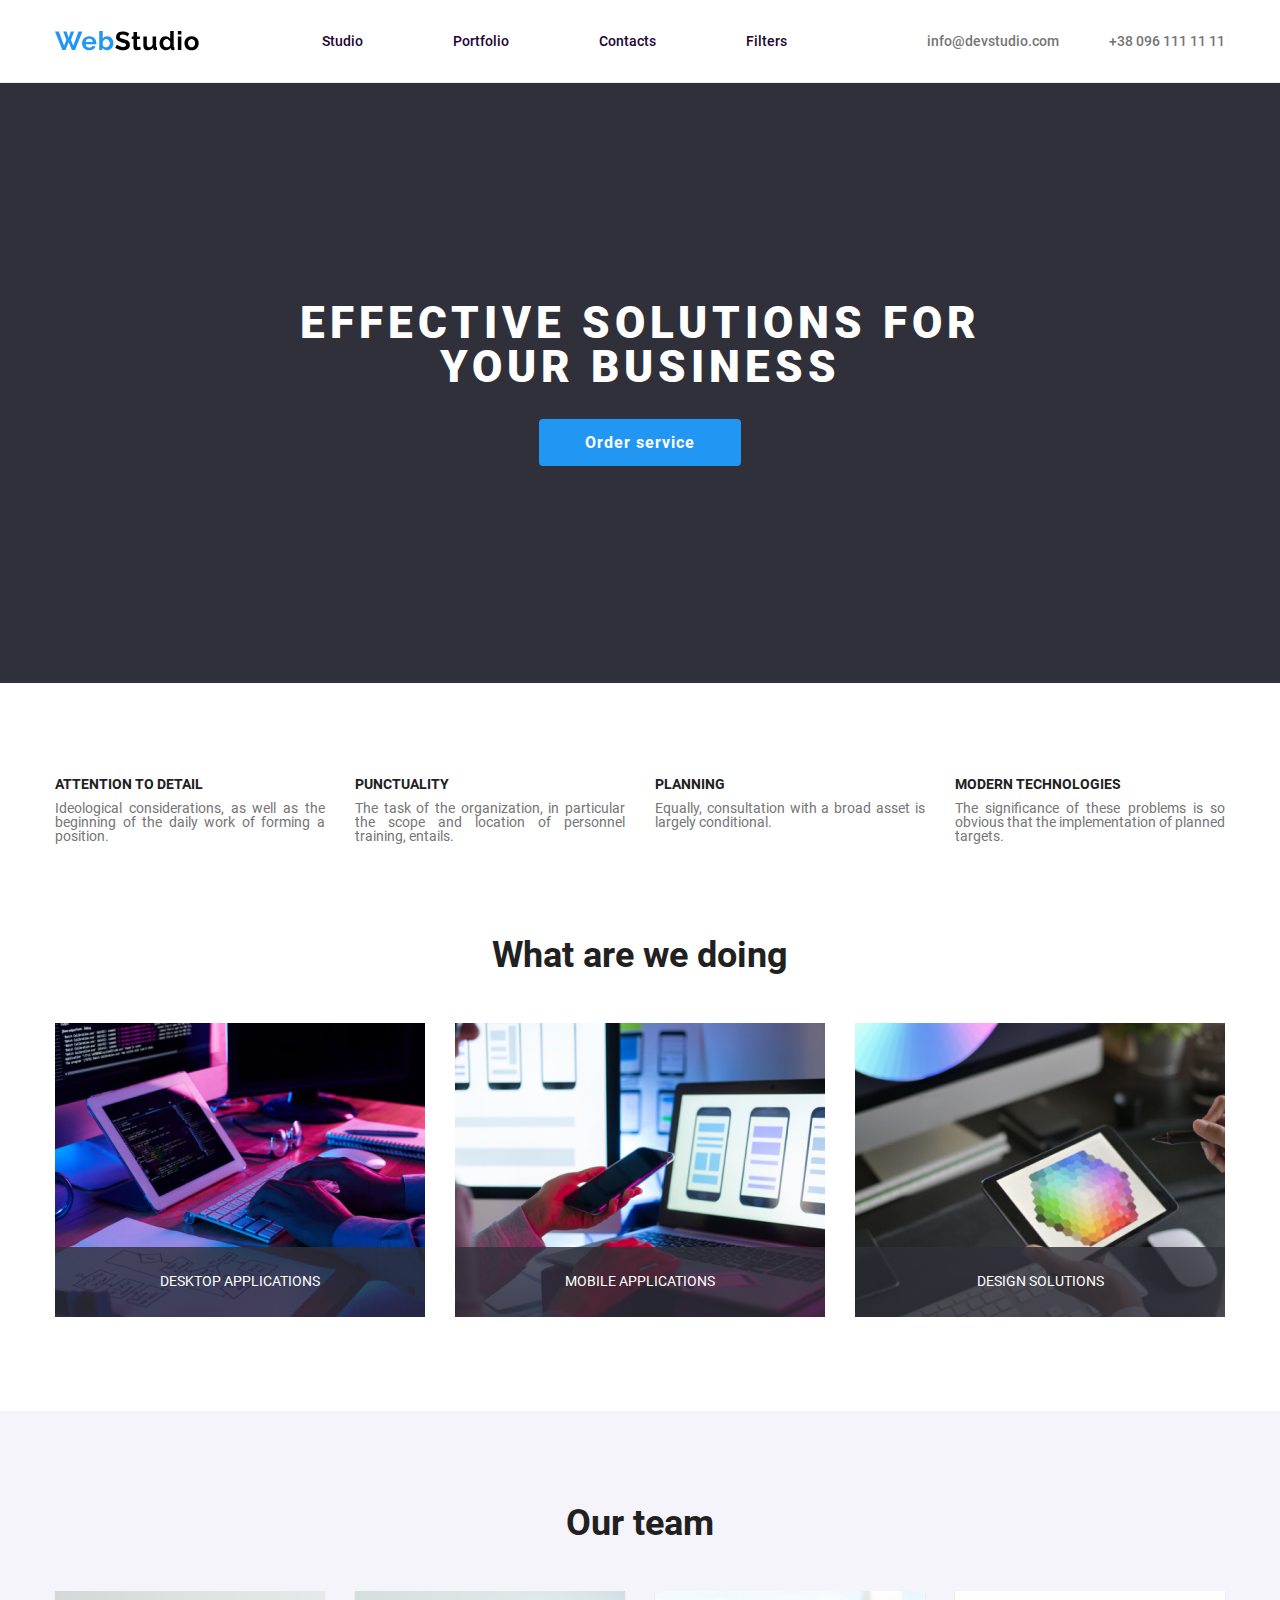
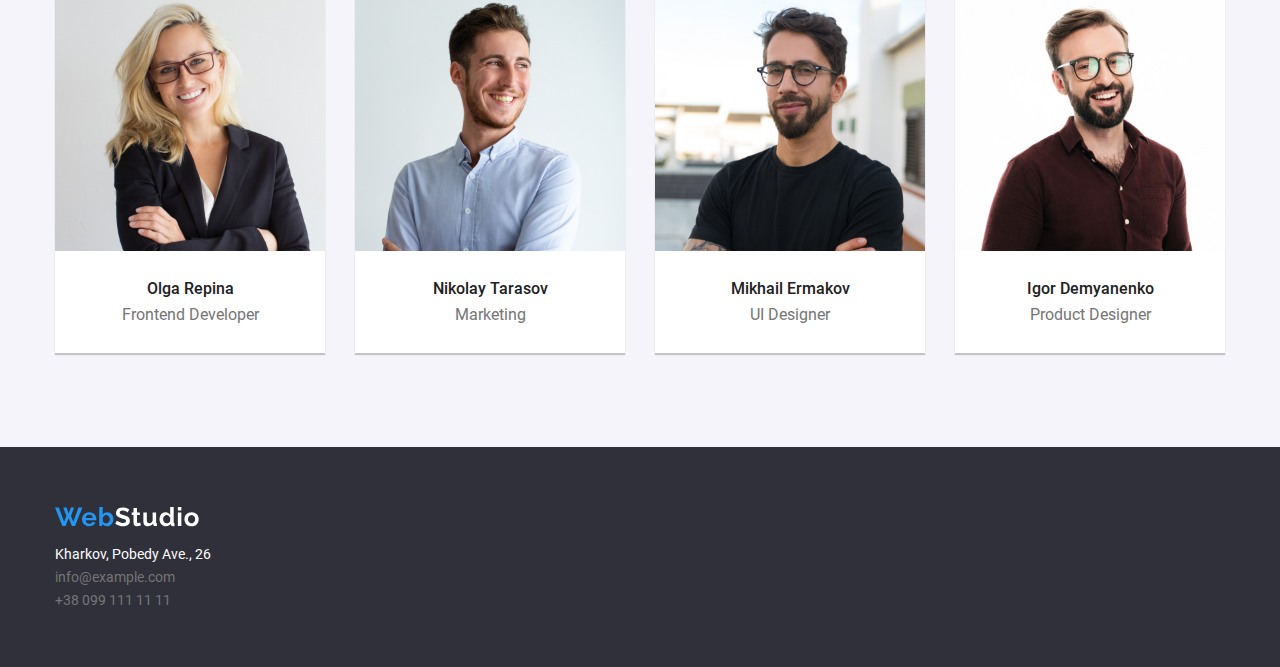
==== index.html @ e3b78a01 "add filter" ====
<!DOCTYPE html>
<html lang="en">

<head>
	<meta charset="UTF-8">
	<meta name="viewport" content="width=device-width, initial-scale=1.0">
	<link rel="stylesheet" href="css/styles.css">
	<title>Web Studio</title>
</head>

<body>
	<header class="header">
		<div class="container header-container">
			<a class="header-logo" href="#">
				<img src="img/webstudio-dark.svg" alt="webstudio" width="144" height="20">
			</a>

			<ul class="header-menu"> 
				<li> 
					<a href="index.html">Studio</a>
				</li> 
				<li> 
					<a class="active" href="portfolio.html">Portfolio</a> 
				</li> 
				<li> 
					<a href="#">Contacts</a> 
				</li> 
				<li > 
					<a href="#">Filters</a>
					<ul class="header_first_list"> 
						<li><a href="#">Web sites</a></li> 
						<li><a href="#">Design</a></li> 
						<li><a href="#">Applications</a></li> 
						<li><a href="#">Marketing</a></li>
						<li class="more">
							<a href="#">More</a>
							<ul class="header_second_list">
							   <li><a href="#">All</a></li>
							</ul>
						 </li>
					</ul>
				</li>
			</ul> 

			<ul class="header-menu-right">
				<li class="header-menu-right-item">
					<a href="mailto:info@devstudio.com">info@devstudio.com</a>
				</li>
				<li class="header-menu-right-item">
					<a href="tel:+380961111111">+38 096 111 11 11</a>
				</li>
			</ul>
		</div>
	</header>
	<main>
		<section class="hero">
			<div class="container">
				<h1 class="hero-title">Effective solutions for your business</h1>
				<a class="hero-butoon" href="#">Order service</a>
			</div>
		</section>
		<section class="about">
			<div class="container">
				<div class="about-cards">
					<div class="about-card">
						<h3 class="about-title">Attention to detail</h3>
						<p class="about-desc">Ideological considerations, as well as the beginning of the daily work of forming a position.</p>
					</div>
					<div class="about-card">
						<h3 class="about-title">Punctuality</h3>
						<p class="about-desc">The task of the organization, in particular the scope and location of personnel training, entails.</p>
					</div>
					<div class="about-card">
						<h3 class="about-title">Planning</h3>
						<p class="about-desc">Equally, consultation with a broad asset is largely conditional.</p>
					</div>
					<div class="about-card">
						<h3 class="about-title">Modern technologies</h3>
						<p class="about-desc">The significance of these problems is so obvious that the implementation of planned targets.</p>
					</div>
				</div>
			</div>
		</section>

		<section class="do">
			<div class="container">
				<h2 class="do-title">What are we doing</h2>
				<div class="do-cards">
					<div class="do-card">
						<img src="img/do-1.jpg" alt="image" width="370" height="294">
						<h3 class="do-card-tiitle">Desktop applications</h3>
					</div>
					<div class="do-card">
						<img src="img/do-2.jpg" alt="image" width="370" height="294">
						<h3 class="do-card-tiitle">Mobile applications</h3>
					</div>
					<div class="do-card">
						<img src="img/do-3.jpg" alt="image" width="370" height="294">
						<h3 class="do-card-tiitle">Design solutions</h3>
					</div>
				</div>
			</div>
		</section>
		<section class="team">
			<div class="container">
				<h2 class="team-title">Our team</h2>
				<div class="team-cards">
					<div class="card">
						<img src="img/team-1.jpg" alt="Olga Repina" width="270" height="260">
						<h3 class="team-card-title">Olga Repina</h3>
						<p class="team-decs">Frontend Developer</p>
					</div>
					<div class="card">
						<img src="img/team-2.jpg" alt="Nikolay Tarasov" width="270" height="260">
						<h3 class="team-card-title">Nikolay Tarasov</h3>
						<p class="team-decs">Marketing</p>
					</div>
					<div class="card">
						<img src="img/team-3.jpg" alt="Mikhail Ermakov" width="270" height="260">
						<h3 class="team-card-title">Mikhail Ermakov</h3>
						<p class="team-decs">UI Designer</p>
					</div>
					<div class="card">
						<img src="img/team-4.jpg" alt="Olga Repina" width="270" height="260">
						<h3 class="team-card-title">Igor Demyanenko</h3>
						<p class="team-decs">Product Designer</p>
					</div>
				</div>
			</div>
		</section>
	</main>
	<footer class="footer" id="footer">
		<div class="container">
			<a class="footer-logo" href="#">
				<img src="img/webstudio-white.svg" alt="webstudio" width="144" height="20">
			</a>
			<nav class="footer-menu">
				<p class="footer-menu-desc">Kharkov, Pobedy Ave., 26</p>
				<a class="footer-menu-item" href="mailto:info@example.com">info@example.com</a>
				<a class="footer-menu-item" href="tel:+380991111111">+38 099 111 11 11</a>
			</nav>
		</div>
	</footer>
</body>

</html>
---- css/styles.css ----
@import url('reset.css');

@font-face {
	font-family: 'Roboto';
	src: url('../fonts/Roboto-Regular.woff2') format('woff2'),
		url('../fonts/Roboto-Regular.woff') format('woff');
	font-weight: 400;
	font-style: normal;
	font-display: swap;
}

@font-face {
	font-family: 'Roboto';
	src: url('../fonts/Roboto-Medium.woff2') format('woff2'),
		url('../fonts/Roboto-Medium.woff') format('woff');
	font-weight: 500;
	font-style: normal;
	font-display: swap;
}

@font-face {
	font-family: 'Roboto';
	src: url('../fonts/Roboto-Bold.woff2') format('woff2'),
		url('../fonts/Roboto-Bold.woff') format('woff');
	font-weight: 700;
	font-style: normal;
	font-display: swap;
}

@font-face {
	font-family: 'Roboto';
	src: url('../fonts/Roboto-Black.woff2') format('woff2'),
		url('../fonts/Roboto-Black.woff') format('woff');
	font-weight: 900;
	font-style: normal;
	font-display: swap;
}

body {
	font-family: "Roboto";
	color: #212121;
	font-weight: 400;
	font-size: 14px;
}

.container {
	max-width: 1200px;
	padding: 0 15px;
	margin: 0 auto;
	 
}



/* HERO */

.hero {
	height: 600px;
	background: #2F303A;
	display: flex;
	align-items: center;
	text-align: center;
}

.hero-title {
	font-size: 44px;
	text-transform: uppercase;
	font-weight: 900;
	max-width: 700px;
	margin: 0 auto;
	color: #fff;
	margin-bottom: 30px;
	letter-spacing: 5px;
}

.hero-butoon {
	background: #2196F3;
	color: #fff;
	text-decoration: none;
	cursor: pointer;
	font-weight: 700;
	font-size: 16px;
	padding: 16px 46px 15px;
	border-radius: 4px;
	letter-spacing: 0.96px;
	display: inline-block;
}

.hero-butoon:hover {
	background: #1385e2;
}

/* ABOUT */
.about {
	padding: 94px 0 0;
}

.about-cards {
	display: flex;
	gap: 30px;
}

.about-card {
	flex: 1 1 25%;
}

.about-title {
	margin: 0 0 10px;
	text-transform: uppercase;
	font-weight: 700;
}

.about-desc {
	color: #757575;
	text-align: justify;
}

/* DO */

.do {
	padding: 94px 0;
}

.do-title {
	font-weight: 700;
	font-size: 36px;
	margin: 0 0 50px;
	text-align: center;
}

.do-cards {
	display: flex;
	gap: 30px;
}

.do-card {
	flex: 1 1 28%;
	height: 294px;
	position: relative;
}

.do-card img {
	width: 100%;
	height: 100%;
	object-fit: cover;
}

.do-card-tiitle {
	font-weight: 700px;
	color: #fff;
	text-transform: uppercase;
	height: 70px;
	overflow: hidden;
	padding: 27px 100px;
	display: flex;
	text-align: center;
	position: absolute;
	content: '';
	bottom: 0;
	left: 0;
	right: 0;
	justify-content: center;
	background: rgba(47, 48, 58, 0.8);
}

/* CARDS */
.team {
	background: #F5F4FA;
}

.card {
	flex: 1 1 20%;
	padding: 0 0 30px;
	background: #FFFFFF;
	box-shadow: 0px 2px 1px 0px #00000033;

}

.team-title {
	font-weight: 700;
	color: #212121;
	text-align: center;
	font-size: 36px;
	padding-top: 94px;

}

.team-cards {
	display: flex;
	gap: 30px;
	justify-content: center;
	padding-top: 50px;
	padding-bottom: 94px;
}

.team-card-title {
	text-align: center;
	font-weight: 500;
	font-size: 16px;
	color: #212121;
	padding-top: 30px;

}

.team-decs {
	text-align: center;
	font-weight: 400;
	font-size: 16px;
	color: #757575;
	padding-top: 10px;

}

/* FOOTER */

.footer {
	padding: 60px 0;
	background: #2F303A;
	color: #fff;

}

.footer-logo {
	display: inline-block;
	margin-bottom: 20px;
}

.footer-menu {
	display: flex;
	flex-flow: column;
	gap: 9px;
}

.footer-menu-desc {
	color: #fff;
}

.footer-menu-item {
	color: #757575;
	text-decoration: none;
	align-self: flex-start;
}

.footer-menu-item:hover {
	color: #1385e2;
}

/* portfolio */
.portfolio {
	margin-bottom: 94px;
}

.filters {
	margin-top: 94px;
	display: flex;
	justify-content: center;
	gap: 8px;
}

.filters_buttom {

	gap: 8px;
	background: #F5F4FA;
	color: #212121;
	display: inline-block;
	padding: 6px 25px;
	border-radius: 4px;
}

.filters_buttom:hover {
	background: #2196F3;
	color: #fff;
}

.all_cards {
	display: flex;
	flex-wrap: wrap;
	border: 1px #EEEEEE;
	gap: 30px;
	margin-bottom: 94px;
	margin-top: 30px;
	position: relative;

}

.title_decs {
	padding: 20px 24px;
}


.portfolio_card_title {
	font-weight: 700;
	font-size: 18px;
	color: #212121;
}

.portfolio_decs {
	font-weight: 400;
	font-size: 16px;
	color: #757575;
	margin-top: 4px;
}
.portfolio_card{
	box-shadow: 0px 2px 1px 0px #00000033;
}
.card_img {
	position: relative;
}

.hover-text {
	position: absolute;
	content: '';
	inset: 0;
	display: flex;
	align-items: center;
	padding: 63px 24px;
	opacity: 0;
	font-size: 18px;
	transition: ease-in-out .3s;
	cursor: default;
	line-height: 28px;
}

.hover-text:hover {
	opacity: 1;
	background: rgba(33, 150, 243, 0.9);
	color: #fff;
}
/* HEADER */
.header {
	padding: 24px 0;
	font-weight: 500;
	border-bottom: 1px solid #ECECEC;
}

.header-container {
	display: flex;
	align-items: center;
	justify-content: space-between;
}

.header-logo {
	margin-right: 93px;
}

.header-menu {
	display: flex;
	gap: 30px;
}

.header-menu-item {
	position: relative;
}

.header-menu-item a {
	color: inherit;
	text-decoration: none;
}

.header-menu-item a.active {
	color: #2196F3;
}

.header-menu-item:hover {
	color: #2196F3;
}

.header-menu-right {
	display: flex;
	gap: 50px;
	margin-left: auto;
}


.header-menu-right-item a {
	color: #757575;
	text-decoration: none;
}

.header-menu-right-item:hover a {
	color: #2196F3;
}


/* hover for footer */
.header-menu{
	display: flex; 
 	justify-content: center; 
 	gap: 30px; 
}
.header-menu li{
	position: relative;
}
.header-menu>li a { 
	display: block; 
	color: #220433; 
	padding: 10px 30px; 
	left: -79px;
	text-decoration: none; 
   } 
   
.header_first_list{
	background: #fff;
	position: absolute;
	top: 100%;
	display: none;
	outline: #212121;
	width: 150px;
	left: 50%; 
 	margin-left: -60px; 
 	padding-top: 20px;
 	white-space: nowrap; 
	z-index: 1;
}
.header-menu>li:hover .header_first_list { 
	display: block; 
   } 
.header_first_list ul { 
	position: absolute; 
	right: 100%; 
	top: 0; 
	white-space: nowrap; 
	display: none; 
   } 
   


.header_first_list li, .header_second_list li {
	margin: 5px 0;
	color: #212121;
	text-decoration: none;
	display: block;
	padding: 8px 16px;
	position: relative; 
}

.header_first_list li a:hover {
	background-color: #2196F3;
	color: #fff;
}

.header_first_list li:hover ul {
	display: block;
 }

 .header_second_list {
	background: #fff;
 }

 .header_second_list li a{
	
	padding: 8px 30px
 }
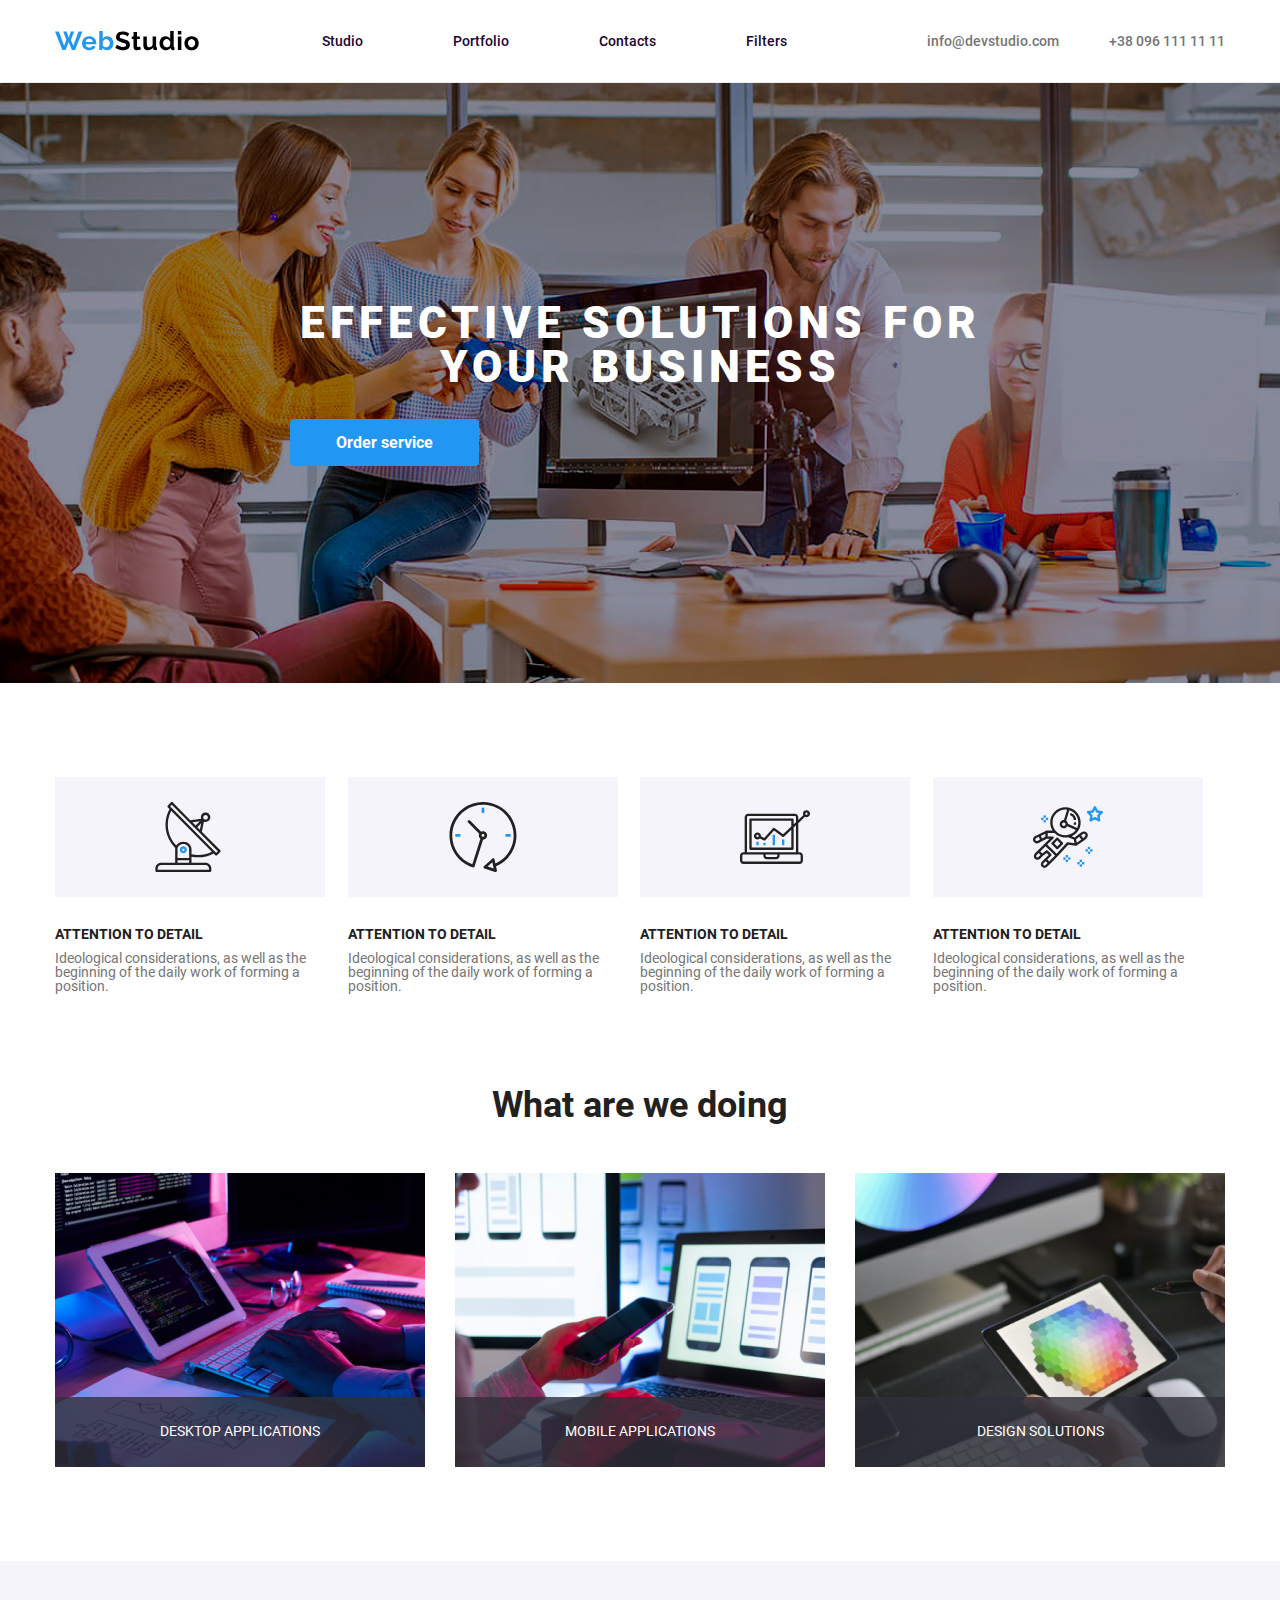
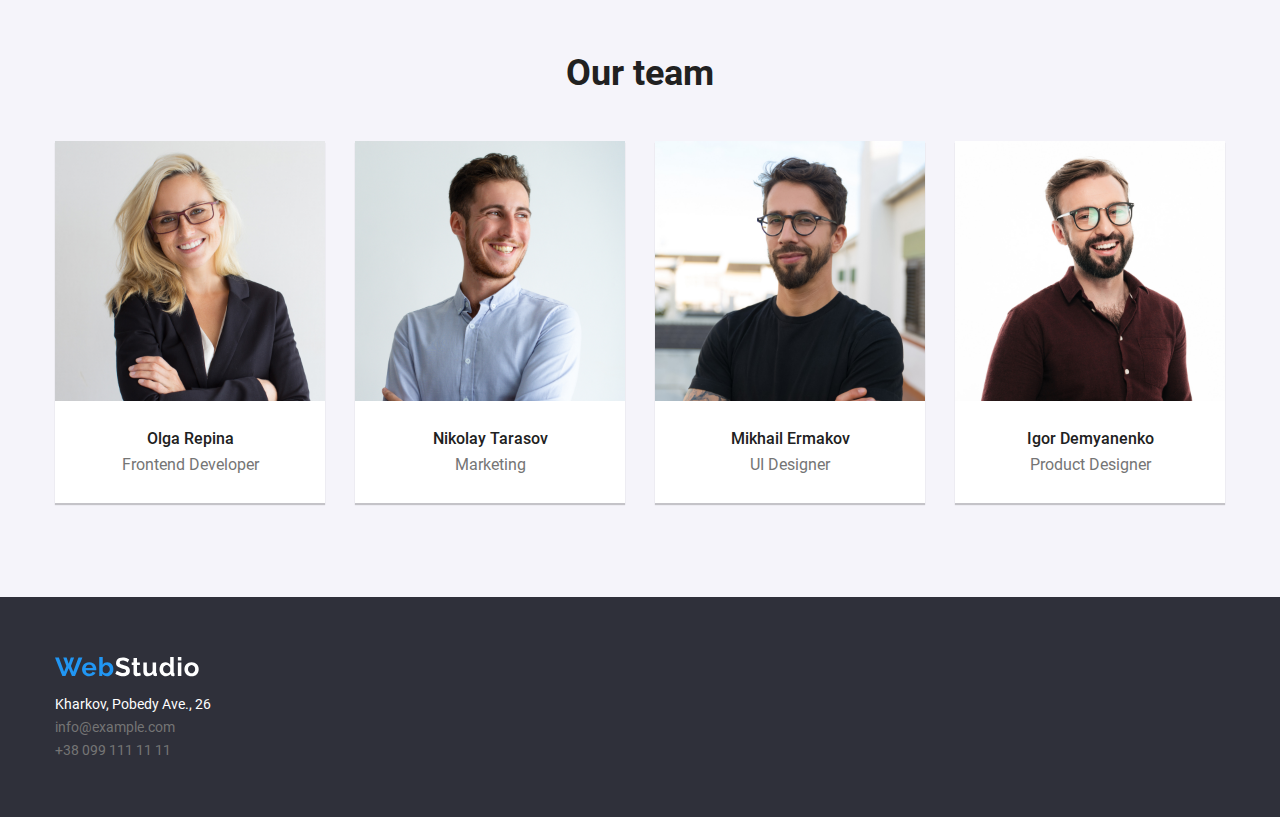
==== commit 815fbacc: "background" ====
--- a/index.html
+++ b/index.html
@@ -55,6 +55,7 @@
 	<main>
 		<section class="hero">
 			<div class="container">
+				
 				<h1 class="hero-title">Effective solutions for your business</h1>
 				<a class="hero-butoon" href="#">Order service</a>
 			</div>
@@ -62,25 +63,42 @@
 		<section class="about">
 			<div class="container">
 				<div class="about-cards">
-					<div class="about-card">
-						<h3 class="about-title">Attention to detail</h3>
-						<p class="about-desc">Ideological considerations, as well as the beginning of the daily work of forming a position.</p>
+					<div class="card_fishk">
+						<div class="img_1">
+						</div>
+						<div class="card_about">
+							<div class="about-title ">Attention to detail</div>
+							<div class="about-desc">Ideological considerations, as well as the beginning of the daily work of forming a position.</div>
+						</div>
 					</div>
-					<div class="about-card">
-						<h3 class="about-title">Punctuality</h3>
-						<p class="about-desc">The task of the organization, in particular the scope and location of personnel training, entails.</p>
+					<div class="card_fishk">
+						<div class="img_2">
+						</div>
+						<div class="card_about">
+							<div class="about-title ">Attention to detail</div>
+							<div class="about-desc">Ideological considerations, as well as the beginning of the daily work of forming a position.</div>
+						</div>
 					</div>
-					<div class="about-card">
-						<h3 class="about-title">Planning</h3>
-						<p class="about-desc">Equally, consultation with a broad asset is largely conditional.</p>
+					<div class="card_fishk">
+						<div class="img_3">
+						</div>
+						<div class="card_about">
+							<div class="about-title ">Attention to detail</div>
+							<div class="about-desc">Ideological considerations, as well as the beginning of the daily work of forming a position.</div>
+						</div>
 					</div>
-					<div class="about-card">
-						<h3 class="about-title">Modern technologies</h3>
-						<p class="about-desc">The significance of these problems is so obvious that the implementation of planned targets.</p>
+					<div class="card_fishk">
+						<div class="img_4">
+						</div>
+						<div class="card_about">
+							<div class="about-title ">Attention to detail</div>
+							<div class="about-desc">Ideological considerations, as well as the beginning of the daily work of forming a position.</div>
+						</div>
 					</div>
 				</div>
 			</div>
 		</section>
+		
 
 		<section class="do">
 			<div class="container">
--- a/css/styles.css
+++ b/css/styles.css
@@ -47,21 +47,33 @@
 	max-width: 1200px;
 	padding: 0 15px;
 	margin: 0 auto;
-	 
+
 }
 
 
 
 /* HERO */
+
+
+
+
 
 .hero {
 	height: 600px;
-	background: #2F303A;
 	display: flex;
 	align-items: center;
-	text-align: center;
-}
-
+	justify-content: center;
+	background-image: url('../img/hero.jpg');
+	background-size: cover;
+	background-position: center;
+	background-repeat: no-repeat;
+	position: relative;
+}
+
+.hero::before{
+	background-color:rgba(47, 48, 58, 0.4);
+	
+}
 .hero-title {
 	font-size: 44px;
 	text-transform: uppercase;
@@ -71,6 +83,8 @@
 	color: #fff;
 	margin-bottom: 30px;
 	letter-spacing: 5px;
+	z-index: 2;
+	text-align: center;
 }
 
 .hero-butoon {
@@ -82,9 +96,12 @@
 	font-size: 16px;
 	padding: 16px 46px 15px;
 	border-radius: 4px;
-	letter-spacing: 0.96px;
 	display: inline-block;
-}
+
+
+}
+
+
 
 .hero-butoon:hover {
 	background: #1385e2;
@@ -92,29 +109,80 @@
 
 /* ABOUT */
 .about {
-	padding: 94px 0 0;
-}
-
-.about-cards {
-	display: flex;
+	padding-top: 94px;
+}
+.about-cards{
+	display: flex;
+
+}
+
+.card_fishk{
+	display: flex;
+	flex-direction: column;
 	gap: 30px;
 }
 
-.about-card {
-	flex: 1 1 25%;
-}
-
-.about-title {
-	margin: 0 0 10px;
-	text-transform: uppercase;
-	font-weight: 700;
-}
-
-.about-desc {
-	color: #757575;
-	text-align: justify;
-}
-
+.img_1, .img_2, .img_3, .img_4 {
+	background: #F5F4FA;
+	width: 270px;
+	height: 120px;
+position: relative;
+}
+
+
+
+.img_1::before{
+	position: absolute;
+	content: '';
+	background: url('../img/about1.svg') no-repeat;
+	top: 25px;
+	left: 100px;
+
+	width: 70px;
+	height: 70px;
+}
+.img_2::before{
+	position: absolute;
+	content: '';
+	background: url('../img/about2.svg') no-repeat;
+	top: 25px;
+	left: 100px;
+	width: 70px;
+	height: 70px;
+}
+.img_3::before{
+	position: absolute;
+	content: '';
+	background: url('../img/about3.svg') no-repeat;
+	top: 25px;
+	left: 100px;
+	width: 70px;
+	height: 70px;
+}
+.img_4::before{
+	position: absolute;
+	content: '';
+	background: url('../img/about4.svg') no-repeat;
+	top: 25px;
+	left: 100px;
+	width: 70px;
+	height: 70px;
+}
+.card_about{
+
+	text-align: left;
+}
+.about-title { 
+	margin: 0 0 10px; 
+	text-transform: uppercase; 
+	font-weight: 700; 
+   } 
+	
+   .about-desc { 
+	color: #757575; 
+	
+	
+   }
 /* DO */
 
 .do {
@@ -300,9 +368,11 @@
 	color: #757575;
 	margin-top: 4px;
 }
-.portfolio_card{
+
+.portfolio_card {
 	box-shadow: 0px 2px 1px 0px #00000033;
 }
+
 .card_img {
 	position: relative;
 }
@@ -326,6 +396,7 @@
 	background: rgba(33, 150, 243, 0.9);
 	color: #fff;
 }
+
 /* HEADER */
 .header {
 	padding: 24px 0;
@@ -383,46 +454,50 @@
 
 
 /* hover for footer */
-.header-menu{
-	display: flex; 
- 	justify-content: center; 
- 	gap: 30px; 
-}
-.header-menu li{
-	position: relative;
-}
-.header-menu>li a { 
-	display: block; 
-	color: #220433; 
-	padding: 10px 30px; 
+.header-menu {
+	display: flex;
+	justify-content: center;
+	gap: 30px;
+}
+
+.header-menu li {
+	position: relative;
+}
+
+.header-menu>li a {
+	display: block;
+	color: #220433;
+	padding: 10px 30px;
 	left: -79px;
-	text-decoration: none; 
-   } 
-   
-.header_first_list{
+	text-decoration: none;
+}
+
+.header_first_list {
 	background: #fff;
 	position: absolute;
 	top: 100%;
 	display: none;
 	outline: #212121;
 	width: 150px;
-	left: 50%; 
- 	margin-left: -60px; 
- 	padding-top: 20px;
- 	white-space: nowrap; 
+	left: 50%;
+	margin-left: -60px;
+	padding-top: 20px;
+	white-space: nowrap;
 	z-index: 1;
 }
-.header-menu>li:hover .header_first_list { 
-	display: block; 
-   } 
-.header_first_list ul { 
-	position: absolute; 
-	right: 100%; 
-	top: 0; 
-	white-space: nowrap; 
-	display: none; 
-   } 
-   
+
+.header-menu>li:hover .header_first_list {
+	display: block;
+}
+
+.header_first_list ul {
+	position: absolute;
+	right: 100%;
+	top: 0;
+	white-space: nowrap;
+	display: none;
+}
+
 
 
 .header_first_list li, .header_second_list li {
@@ -431,7 +506,7 @@
 	text-decoration: none;
 	display: block;
 	padding: 8px 16px;
-	position: relative; 
+	position: relative;
 }
 
 .header_first_list li a:hover {
@@ -441,14 +516,12 @@
 
 .header_first_list li:hover ul {
 	display: block;
- }
-
- .header_second_list {
+}
+
+.header_second_list {
 	background: #fff;
- }
-
- .header_second_list li a{
-	
+}
+
+.header_second_list li a {
 	padding: 8px 30px
- }
- +}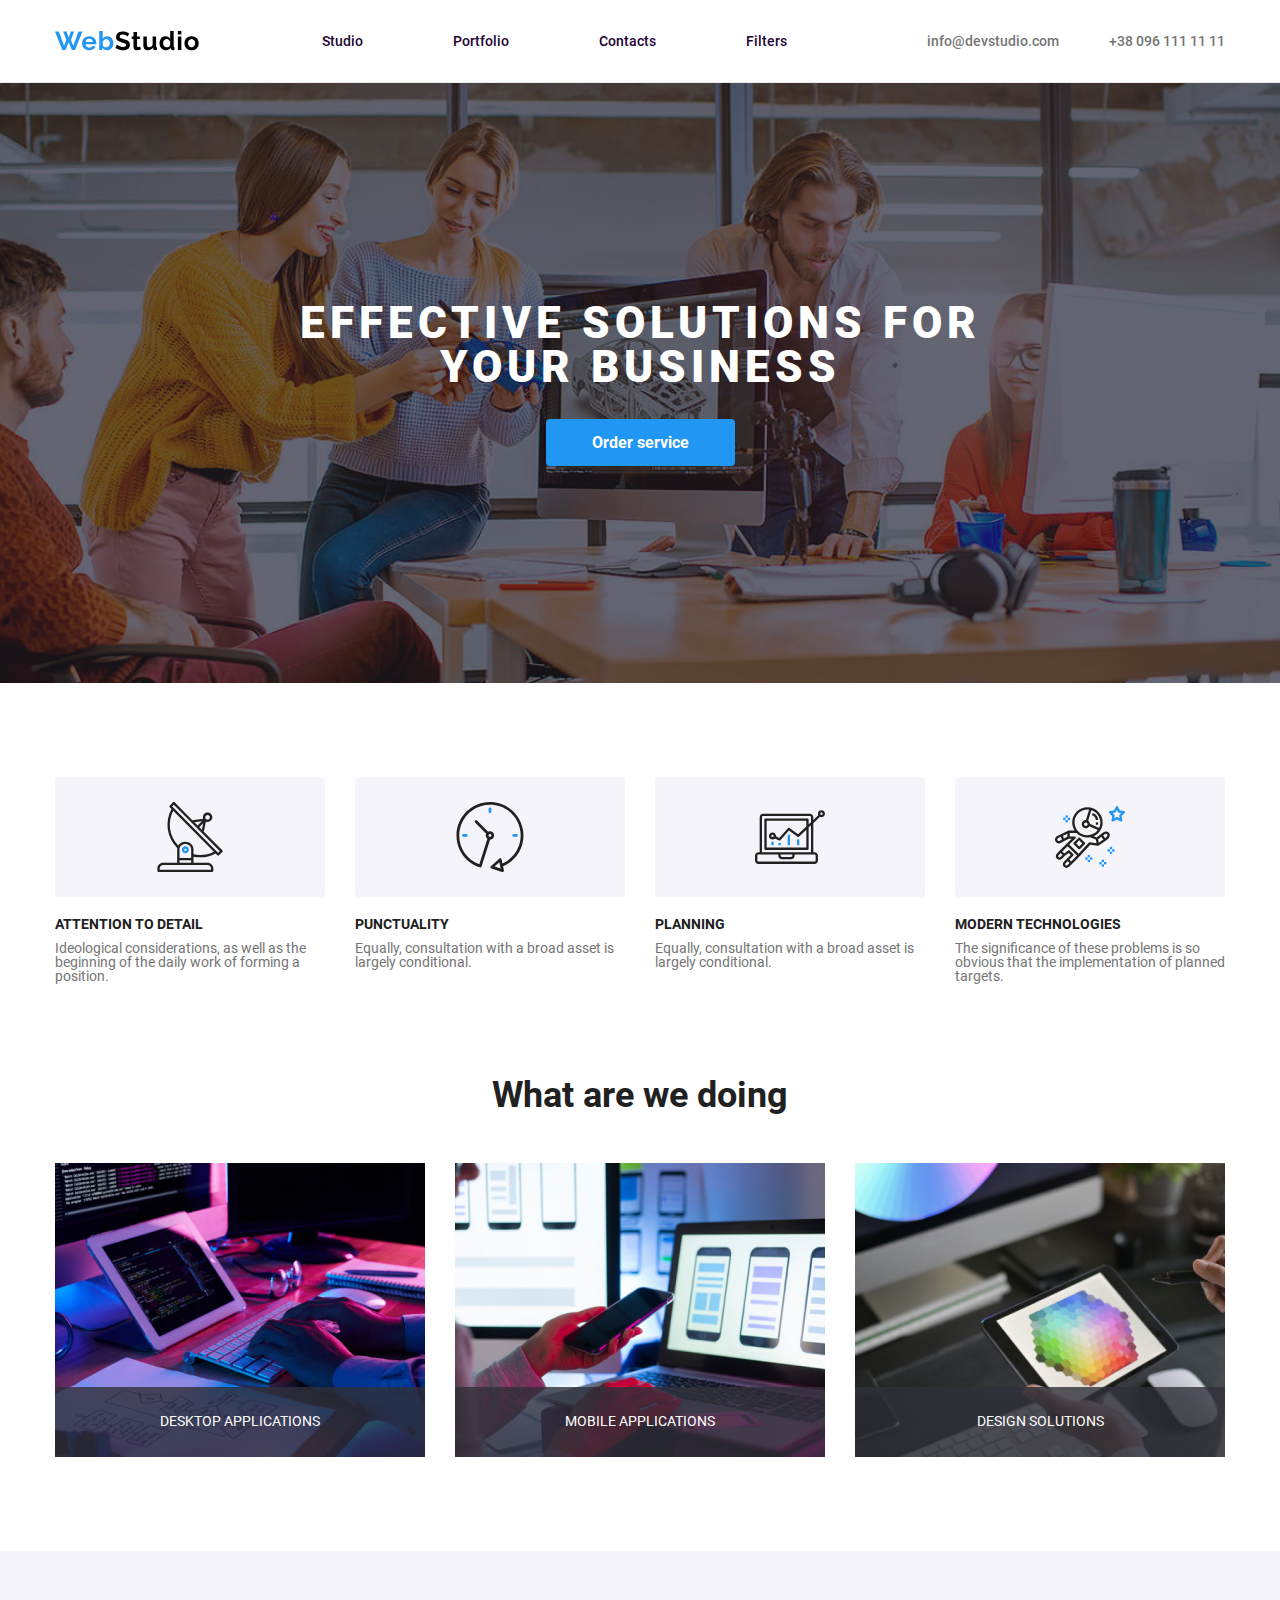
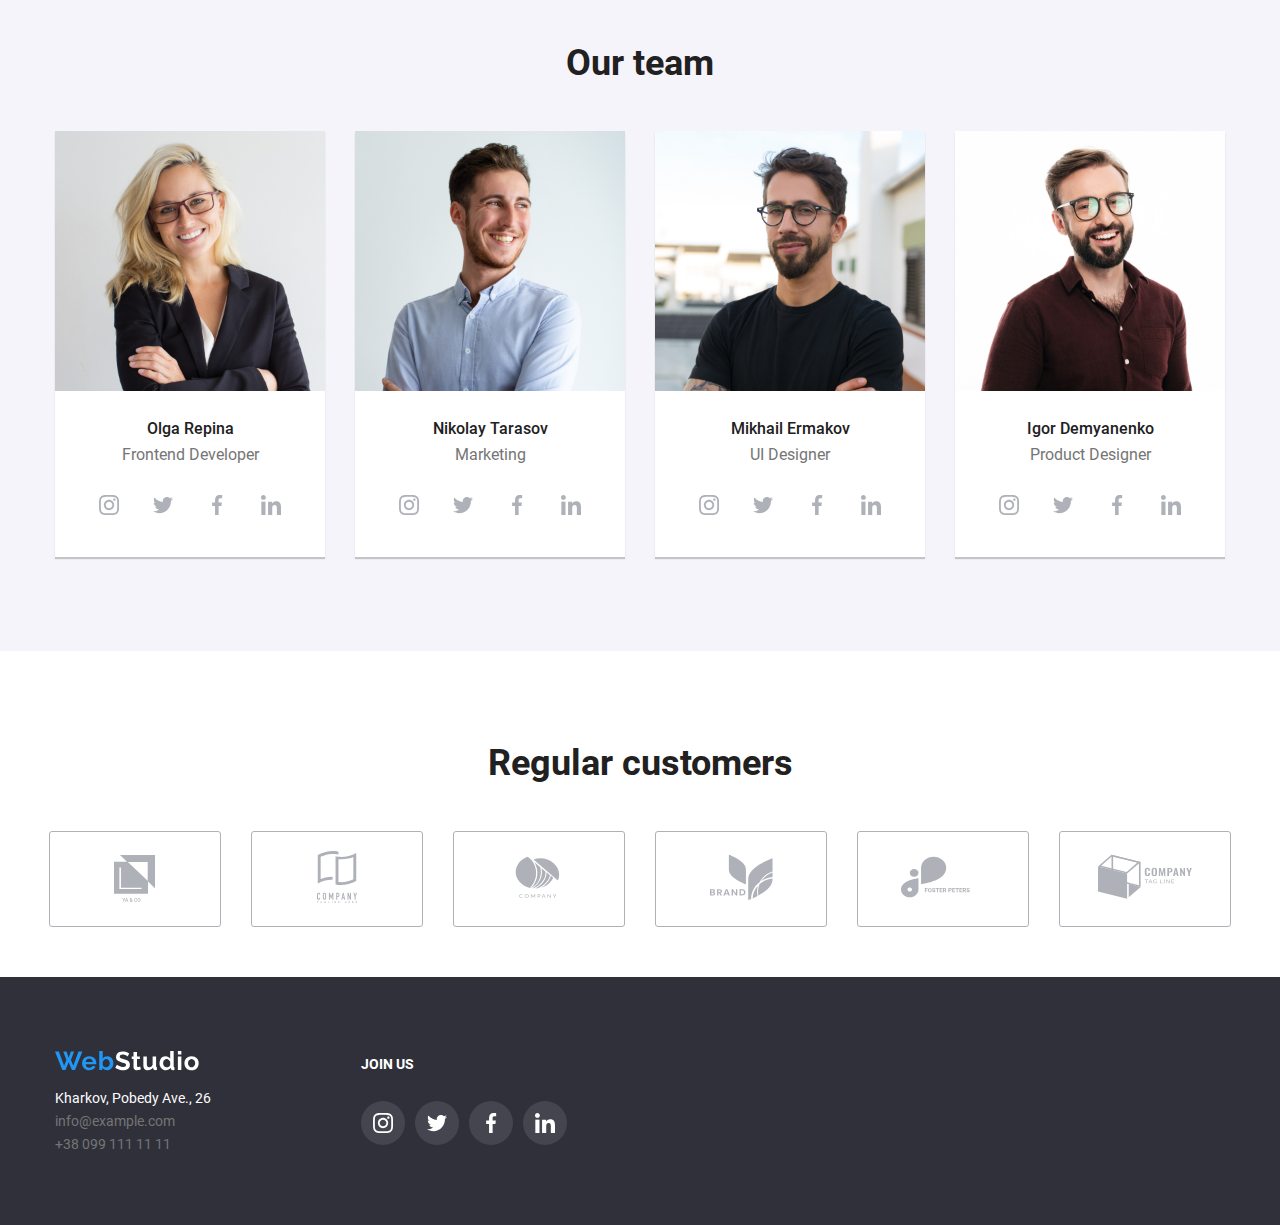
==== commit c583cf7e: "Додавання іконок" ====
--- a/index.html
+++ b/index.html
@@ -64,35 +64,27 @@
 			<div class="container">
 				<div class="about-cards">
 					<div class="card_fishk">
-						<div class="img_1">
-						</div>
 						<div class="card_about">
 							<div class="about-title ">Attention to detail</div>
 							<div class="about-desc">Ideological considerations, as well as the beginning of the daily work of forming a position.</div>
 						</div>
 					</div>
 					<div class="card_fishk">
-						<div class="img_2">
-						</div>
 						<div class="card_about">
-							<div class="about-title ">Attention to detail</div>
-							<div class="about-desc">Ideological considerations, as well as the beginning of the daily work of forming a position.</div>
+							<div class="about-title ">Punctuality</div>
+							<div class="about-desc">Equally, consultation with a broad asset is largely conditional.</div>
 						</div>
 					</div>
 					<div class="card_fishk">
-						<div class="img_3">
-						</div>
 						<div class="card_about">
-							<div class="about-title ">Attention to detail</div>
-							<div class="about-desc">Ideological considerations, as well as the beginning of the daily work of forming a position.</div>
+							<div class="about-title ">Planning</div>
+							<div class="about-desc">Equally, consultation with a broad asset is largely conditional.</div>
 						</div>
 					</div>
 					<div class="card_fishk">
-						<div class="img_4">
-						</div>
 						<div class="card_about">
-							<div class="about-title ">Attention to detail</div>
-							<div class="about-desc">Ideological considerations, as well as the beginning of the daily work of forming a position.</div>
+							<div class="about-title ">Modern technologies</div>
+							<div class="about-desc">The significance of these problems is so obvious that the implementation of planned targets.</div>
 						</div>
 					</div>
 				</div>
@@ -127,36 +119,243 @@
 						<img src="img/team-1.jpg" alt="Olga Repina" width="270" height="260">
 						<h3 class="team-card-title">Olga Repina</h3>
 						<p class="team-decs">Frontend Developer</p>
+						<div class="social">
+							<div>
+								<a href="#">
+									<svg>
+										<use href="img/sprite.svg#inst"></use>
+									</svg>
+								</a>
+							</div>
+							<div>
+								<a href="#">
+									<svg>
+										<use href="img/sprite.svg#twitter"></use>
+									</svg>
+								</a>
+							</div>
+							<div>
+								<a href="#">
+									<svg>
+										<use href="img/sprite.svg#facebook"></use>
+									</svg>
+								</a>
+							</div>
+							<div>
+								<a href="#">
+									<svg>
+										<use href="img/sprite.svg#linkedin"></use>
+									</svg>
+								</a>
+							</div>	
+						</div>
 					</div>
 					<div class="card">
 						<img src="img/team-2.jpg" alt="Nikolay Tarasov" width="270" height="260">
 						<h3 class="team-card-title">Nikolay Tarasov</h3>
 						<p class="team-decs">Marketing</p>
+						<div class="social">
+							<div>
+								<a href="#">
+									<svg>
+										<use href="img/sprite.svg#inst"></use>
+									</svg>
+								</a>
+							</div>
+							<div>
+								<a href="#">
+									<svg>
+										<use href="img/sprite.svg#twitter"></use>
+									</svg>
+								</a>
+							</div>
+							<div>
+								<a href="#">
+									<svg>
+										<use href="img/sprite.svg#facebook"></use>
+									</svg>
+								</a>
+							</div>
+							<div>
+								<a href="#">
+									<svg>
+										<use href="img/sprite.svg#linkedin"></use>
+									</svg>
+								</a>
+							</div>	
+						</div>
 					</div>
 					<div class="card">
 						<img src="img/team-3.jpg" alt="Mikhail Ermakov" width="270" height="260">
 						<h3 class="team-card-title">Mikhail Ermakov</h3>
 						<p class="team-decs">UI Designer</p>
+						<div class="social">
+							<div>
+								<a href="#">
+									<svg>
+										<use href="img/sprite.svg#inst"></use>
+									</svg>
+								</a>
+							</div>
+							<div>
+								<a href="#">
+									<svg>
+										<use href="img/sprite.svg#twitter"></use>
+									</svg>
+								</a>
+							</div>
+							<div>
+								<a href="#">
+									<svg>
+										<use href="img/sprite.svg#facebook"></use>
+									</svg>
+								</a>
+							</div>
+							<div>
+								<a href="#">
+									<svg>
+										<use href="img/sprite.svg#linkedin"></use>
+									</svg>
+								</a>
+							</div>	
+						</div>
 					</div>
 					<div class="card">
 						<img src="img/team-4.jpg" alt="Olga Repina" width="270" height="260">
 						<h3 class="team-card-title">Igor Demyanenko</h3>
 						<p class="team-decs">Product Designer</p>
+						<div class="social">
+							<div>
+								<a href="#">
+									<svg>
+										<use href="img/sprite.svg#inst"></use>
+									</svg>
+								</a>
+							</div>
+							<div>
+								<a href="#">
+									<svg>
+										<use href="img/sprite.svg#twitter"></use>
+									</svg>
+								</a>
+							</div>
+							<div>
+								<a href="#">
+									<svg>
+										<use href="img/sprite.svg#facebook"></use>
+									</svg>
+								</a>
+							</div>
+							<div>
+								<a href="#">
+									<svg>
+										<use href="img/sprite.svg#linkedin"></use>
+									</svg>
+								</a>
+							</div>	
+						</div>
 					</div>
 				</div>
 			</div>
+		</section>
+		<section class="tg">
+			<div class="container">
+				<h2 class="tg-title">Regular customers</h2>
+				<div class="tg-active">
+					<div class="wrapp">
+						<a href="#">
+							<svg>
+								<use href="img/sprite.svg#first"></use>
+							</svg>
+						</a>
+					</div>
+					<div class="wrapp">
+						<a href="#">
+							<svg>
+								<use href="img/sprite.svg#second"></use>
+							</svg>
+						</a>
+					</div>
+					<div class="wrapp">
+						<a href="#">
+							<svg>
+								<use href="img/sprite.svg#third"></use>
+							</svg>
+						</a>
+					</div>
+					<div class="wrapp">
+						<a href="#">
+							<svg>
+								<use href="img/sprite.svg#fourth"></use>
+							</svg>
+						</a>
+					</div>
+					<div class="wrapp">
+						<a href="#">
+							<svg>
+								<use href="img/sprite.svg#fifth"></use>
+							</svg>
+						</a>
+					</div>
+					<div class="wrapp">
+						<a href="#">
+							<svg>
+								<use href="img/sprite.svg#sixth"></use>
+							</svg>
+						</a>
+					</div>
+				</div>	
+			</div>
+
 		</section>
 	</main>
 	<footer class="footer" id="footer">
-		<div class="container">
-			<a class="footer-logo" href="#">
-				<img src="img/webstudio-white.svg" alt="webstudio" width="144" height="20">
-			</a>
-			<nav class="footer-menu">
-				<p class="footer-menu-desc">Kharkov, Pobedy Ave., 26</p>
-				<a class="footer-menu-item" href="mailto:info@example.com">info@example.com</a>
-				<a class="footer-menu-item" href="tel:+380991111111">+38 099 111 11 11</a>
-			</nav>
+		<div class="container footer_container">
+			<div class="footer_left">
+				<a class="footer-logo" href="#">
+					<img src="img/webstudio-white.svg" alt="webstudio" width="144" height="20">
+				</a>
+				<nav class="footer-menu">
+					<p class="footer-menu-desc">Kharkov, Pobedy Ave., 26</p>
+					<a class="footer-menu-item" href="mailto:info@example.com">info@example.com</a>
+					<a class="footer-menu-item" href="tel:+380991111111">+38 099 111 11 11</a>
+				</nav>
+			</div>
+			<div class="footer_right">
+				<div class="footer-icon">
+					<p class="join">join us</p>
+					<div class="footer_links">
+						<div>
+							<a href="#">
+								<svg>
+									<use href="img/sprite.svg#inst"></use>
+								</svg>
+							</a>
+						</div>
+						<div>
+							<a href="#">
+								<svg>
+									<use href="img/sprite.svg#twitter"></use>
+								</svg>
+							</a>
+						</div>
+						<div>
+							<a href="#">
+								<svg>
+									<use href="img/sprite.svg#facebook"></use>
+								</svg>
+							</a>
+						</div>
+						<div>
+							<a href="#">
+								<svg>
+									<use href="img/sprite.svg#linkedin"></use>
+								</svg>
+							</a>
+						</div>
+					</div>
+				</div>
+			</div>
 		</div>
 	</footer>
 </body>
--- a/css/styles.css
+++ b/css/styles.css
@@ -58,22 +58,24 @@
 
 
 
-.hero {
-	height: 600px;
-	display: flex;
-	align-items: center;
-	justify-content: center;
-	background-image: url('../img/hero.jpg');
-	background-size: cover;
-	background-position: center;
-	background-repeat: no-repeat;
-	position: relative;
-}
-
-.hero::before{
-	background-color:rgba(47, 48, 58, 0.4);
-	
-}
+.hero { 
+	height: 600px; 
+	display: flex; 
+	text-align: center; 
+	align-items: center; 
+	justify-content: center; 
+	background: url('../img/hero.jpg') no-repeat 50% / cover; 
+	position: relative; 
+   } 
+   .hero::before{ 
+	content: ''; 
+	position: absolute; 
+	inset: 0; 
+	background-color: rgba(47, 48, 58, 0.4); 
+   } 
+   .hero .container{ 
+	position: relative; 
+   }
 .hero-title {
 	font-size: 44px;
 	text-transform: uppercase;
@@ -97,12 +99,7 @@
 	padding: 16px 46px 15px;
 	border-radius: 4px;
 	display: inline-block;
-
-
-}
-
-
-
+}
 .hero-butoon:hover {
 	background: #1385e2;
 }
@@ -113,60 +110,34 @@
 }
 .about-cards{
 	display: flex;
-
+	gap: 30px;
 }
 
 .card_fishk{
-	display: flex;
-	flex-direction: column;
-	gap: 30px;
-}
-
-.img_1, .img_2, .img_3, .img_4 {
-	background: #F5F4FA;
-	width: 270px;
+	position: relative;
+	padding-top: 140px;
+	flex: 1 1 20%;
+}
+.card_fishk::before{
+	content: '';
+	position: absolute;
 	height: 120px;
-position: relative;
-}
-
-
-
-.img_1::before{
-	position: absolute;
-	content: '';
-	background: url('../img/about1.svg') no-repeat;
-	top: 25px;
-	left: 100px;
-
-	width: 70px;
-	height: 70px;
-}
-.img_2::before{
-	position: absolute;
-	content: '';
-	background: url('../img/about2.svg') no-repeat;
-	top: 25px;
-	left: 100px;
-	width: 70px;
-	height: 70px;
-}
-.img_3::before{
-	position: absolute;
-	content: '';
-	background: url('../img/about3.svg') no-repeat;
-	top: 25px;
-	left: 100px;
-	width: 70px;
-	height: 70px;
-}
-.img_4::before{
-	position: absolute;
-	content: '';
-	background: url('../img/about4.svg') no-repeat;
-	top: 25px;
-	left: 100px;
-	width: 70px;
-	height: 70px;
+	width: 100%;
+	top: 0;
+	left: 0;
+	background: #F5F4FA url('../img/about1.svg') no-repeat center;
+	border-radius: 4px;
+}
+.card_fishk:nth-child(2)::before{
+    background-image: url('../img/about2.svg');
+}
+
+.card_fishk:nth-child(3)::before{
+    background-image: url('../img/about3.svg');
+}
+
+.card_fishk:nth-child(4)::before{
+    background-image: url('../img/about4.svg');
 }
 .card_about{
 
@@ -279,39 +250,6 @@
 
 }
 
-/* FOOTER */
-
-.footer {
-	padding: 60px 0;
-	background: #2F303A;
-	color: #fff;
-
-}
-
-.footer-logo {
-	display: inline-block;
-	margin-bottom: 20px;
-}
-
-.footer-menu {
-	display: flex;
-	flex-flow: column;
-	gap: 9px;
-}
-
-.footer-menu-desc {
-	color: #fff;
-}
-
-.footer-menu-item {
-	color: #757575;
-	text-decoration: none;
-	align-self: flex-start;
-}
-
-.footer-menu-item:hover {
-	color: #1385e2;
-}
 
 /* portfolio */
 .portfolio {
@@ -524,4 +462,165 @@
 
 .header_second_list li a {
 	padding: 8px 30px
+}
+/*medias*/
+.social{
+	display: flex;
+	gap: 10px;
+	margin: 20px 32px 0;
+}
+.social a{
+	width: 44px;
+	height: 44px;
+	display: flex;
+	justify-content: center;
+	align-items: center;
+	border-radius: 50%;
+	background: rgba(255, 255, 255, 0.1);
+	
+}
+.social svg {
+	width: 20px;
+	height: 20px;
+	fill:rgba(175, 177, 184, 1);
+	transition: fill .2s linear;
+}
+
+.social a:hover {
+	background: #2196F3;
+}
+
+.social a:hover svg {
+	fill: #fff;
+}
+/* TG */
+.tg-title{
+	font-weight: 700;
+	color: #212121;
+	text-align: center;
+	font-size: 36px;
+	padding-top: 94px;
+}
+.wrapp{
+	border: 1px solid #AFB1B8; 
+    padding: 16px 32px;
+	border-radius: 3px;
+    transition: border-color 0.3s ease, transform 0.3s ease;
+}
+.wrapp:hover{
+	border-color: #2196F3;
+}
+.tg-active{
+	display: flex;
+	justify-content: center;
+	gap: 30px;
+	margin: 50px 0;
+	
+}
+.tg-active a{
+	width: 170px;
+	height: 92px;
+	border-radius: 1px solid #AFB1B8;
+}
+.tg-active svg {
+	width: 106px;
+	height: 60px;
+	fill: #AFB1B8;
+	transition: fill .5s linear;
+}
+.tg-active :hover svg {
+	fill: #2196F3;
+	
+}
+
+
+
+
+/* FOOTER */
+
+.footer {
+	padding: 60px 0;
+	background: #2F303A;
+	color: #fff;
+
+
+}
+
+.footer-logo {
+	display: inline-block;
+	margin-bottom: 20px;
+}
+
+.footer-menu {
+	display: flex;
+	flex-flow: column;
+	gap: 9px;
+}
+
+.footer-menu-desc {
+	color: #fff;
+}
+
+.footer-menu-item {
+	color: #757575;
+	text-decoration: none;
+	align-self: flex-start;
+}
+
+.footer-menu-item:hover {
+	color: #1385e2;
+}
+
+
+.footer_container {
+	display: flex;
+	gap: 150px;
+	align-items: center;
+}
+
+.footer_links {
+	display: flex;
+	gap: 10px;
+	padding-top: 20px;
+	
+}
+
+.join {
+	text-transform: uppercase;
+	font-weight: 700;
+	color: rgba(255, 255, 255, 1);
+
+}
+
+.footer-icon {
+	display: flex;
+	gap: 10px;
+	margin: 20px 0;
+	flex-direction: column;
+}
+
+.footer-icon a {
+	width: 44px;
+	height: 44px;
+	display: flex;
+	justify-content: center;
+	align-items: center;
+	border-radius: 50%;
+	background: rgba(255, 255, 255, 0.1);
+
+}
+
+.footer-icon svg {
+	width: 20px;
+	height: 20px;
+	fill: #fff;
+	transition: fill .5s linear;
+}
+
+.footer-icon a:hover {
+	background: #2196F3;
+}
+
+.footer-icon a:hover svg {
+	fill: #fff;
 }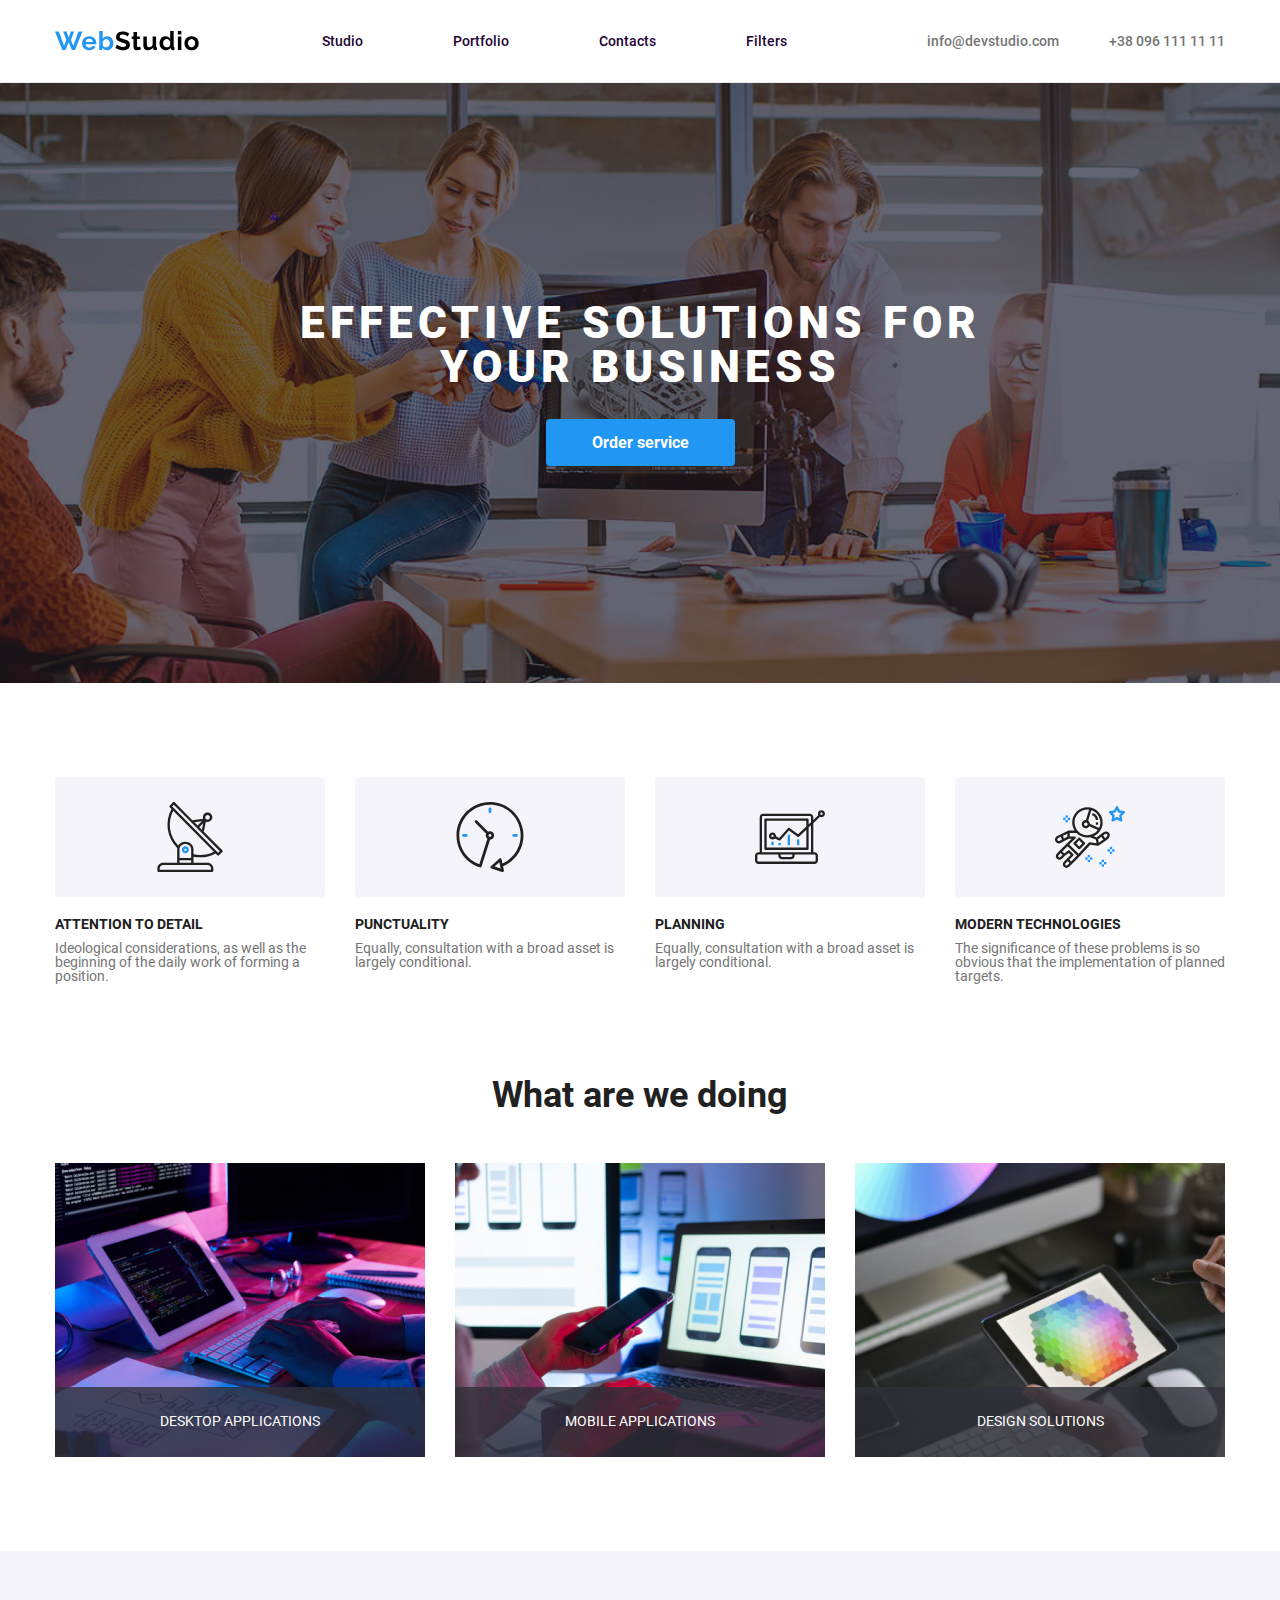
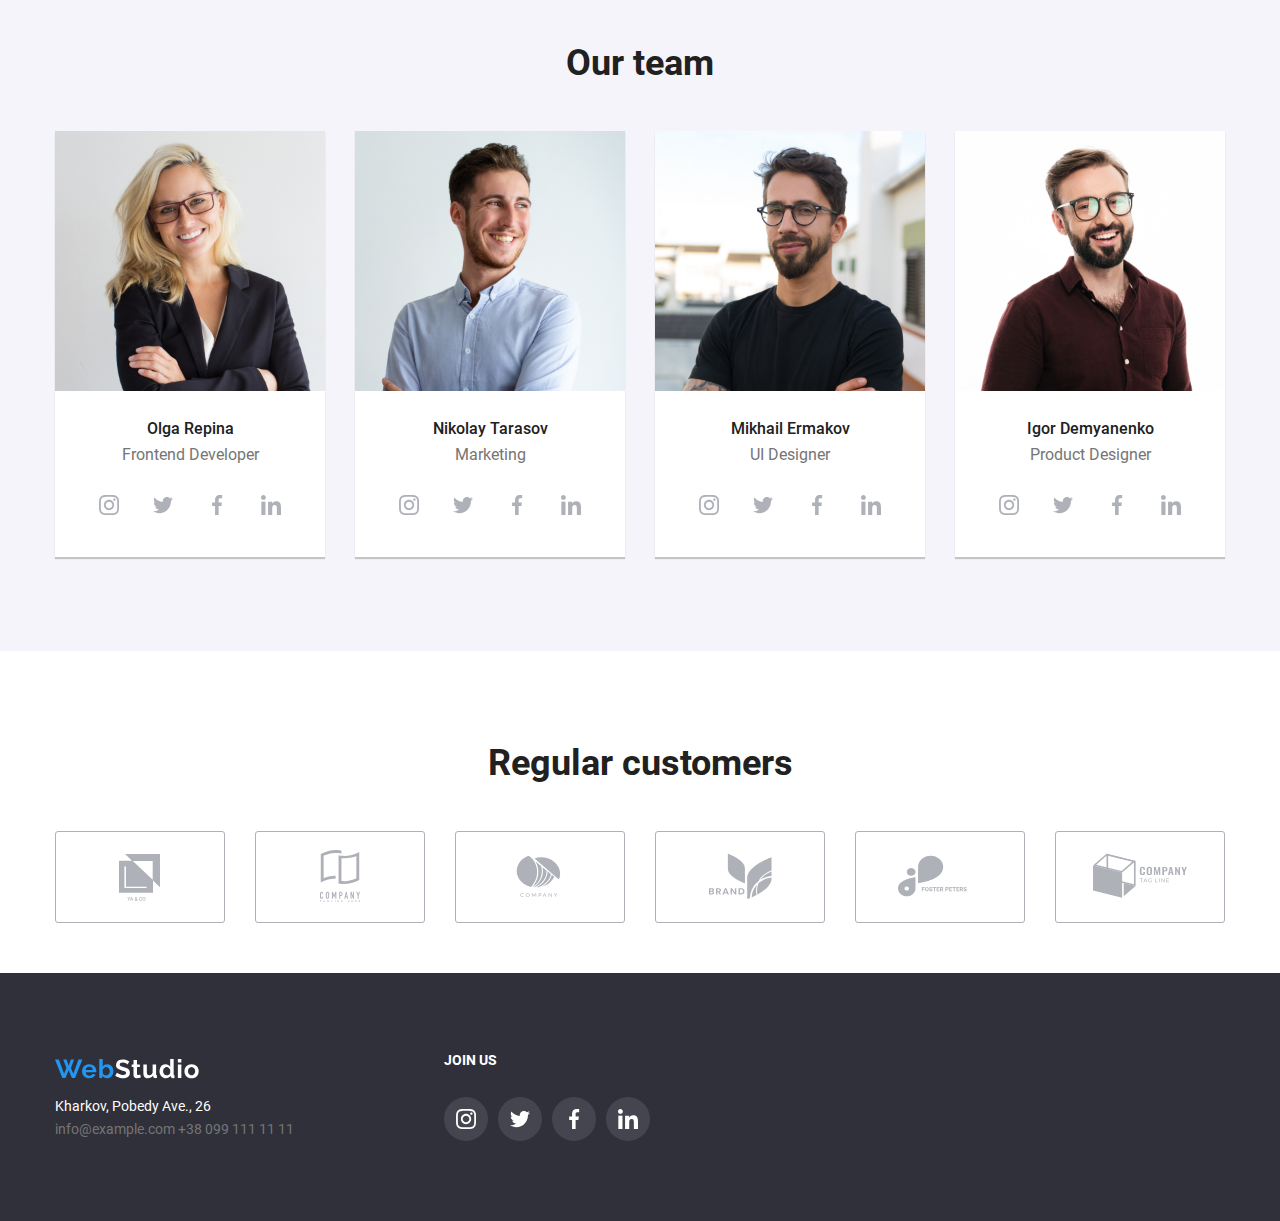
==== commit 5910e0a4: "Адаптив" ====
--- a/index.html
+++ b/index.html
@@ -50,6 +50,9 @@
 					<a href="tel:+380961111111">+38 096 111 11 11</a>
 				</li>
 			</ul>
+			<div class="header-burger">
+				
+			</div>
 		</div>
 	</header>
 	<main>
@@ -116,7 +119,7 @@
 				<h2 class="team-title">Our team</h2>
 				<div class="team-cards">
 					<div class="card">
-						<img src="img/team-1.jpg" alt="Olga Repina" width="270" height="260">
+						<img src="img/team-1.jpg" alt="Olga Repina" >
 						<h3 class="team-card-title">Olga Repina</h3>
 						<p class="team-decs">Frontend Developer</p>
 						<div class="social">
@@ -151,7 +154,7 @@
 						</div>
 					</div>
 					<div class="card">
-						<img src="img/team-2.jpg" alt="Nikolay Tarasov" width="270" height="260">
+						<img src="img/team-2.jpg" alt="Nikolay Tarasov" >
 						<h3 class="team-card-title">Nikolay Tarasov</h3>
 						<p class="team-decs">Marketing</p>
 						<div class="social">
@@ -186,7 +189,7 @@
 						</div>
 					</div>
 					<div class="card">
-						<img src="img/team-3.jpg" alt="Mikhail Ermakov" width="270" height="260">
+						<img src="img/team-3.jpg" alt="Mikhail Ermakov" >
 						<h3 class="team-card-title">Mikhail Ermakov</h3>
 						<p class="team-decs">UI Designer</p>
 						<div class="social">
@@ -221,7 +224,7 @@
 						</div>
 					</div>
 					<div class="card">
-						<img src="img/team-4.jpg" alt="Olga Repina" width="270" height="260">
+						<img src="img/team-4.jpg" alt="Olga Repina" >
 						<h3 class="team-card-title">Igor Demyanenko</h3>
 						<p class="team-decs">Product Designer</p>
 						<div class="social">
@@ -262,48 +265,44 @@
 			<div class="container">
 				<h2 class="tg-title">Regular customers</h2>
 				<div class="tg-active">
-					<div class="wrapp">
-						<a href="#">
+					
+						<a class="wrapp" href="#">
 							<svg>
 								<use href="img/sprite.svg#first"></use>
 							</svg>
 						</a>
-					</div>
-					<div class="wrapp">
-						<a href="#">
+					
+					
+						<a class="wrapp" href="#">
 							<svg>
 								<use href="img/sprite.svg#second"></use>
 							</svg>
 						</a>
-					</div>
-					<div class="wrapp">
-						<a href="#">
+					
+						<a class="wrapp" href="#">
 							<svg>
 								<use href="img/sprite.svg#third"></use>
 							</svg>
 						</a>
-					</div>
-					<div class="wrapp">
-						<a href="#">
+					
+						<a class="wrapp" href="#">
 							<svg>
 								<use href="img/sprite.svg#fourth"></use>
 							</svg>
 						</a>
-					</div>
-					<div class="wrapp">
-						<a href="#">
+					
+						<a class="wrapp" href="#">
 							<svg>
 								<use href="img/sprite.svg#fifth"></use>
 							</svg>
 						</a>
-					</div>
-					<div class="wrapp">
-						<a href="#">
+					
+						<a class="wrapp" href="#">
 							<svg>
 								<use href="img/sprite.svg#sixth"></use>
 							</svg>
 						</a>
-					</div>
+					
 				</div>	
 			</div>
 
@@ -312,13 +311,15 @@
 	<footer class="footer" id="footer">
 		<div class="container footer_container">
 			<div class="footer_left">
-				<a class="footer-logo" href="#">
+				<a class="footer-logo" href="index.html">
 					<img src="img/webstudio-white.svg" alt="webstudio" width="144" height="20">
 				</a>
 				<nav class="footer-menu">
 					<p class="footer-menu-desc">Kharkov, Pobedy Ave., 26</p>
-					<a class="footer-menu-item" href="mailto:info@example.com">info@example.com</a>
-					<a class="footer-menu-item" href="tel:+380991111111">+38 099 111 11 11</a>
+					<div class="footer-contact">
+						<a class="footer-menu-item" href="mailto:info@example.com">info@example.com</a>
+						<a class="footer-menu-item" href="tel:+380991111111">+38 099 111 11 11</a>
+					</div>
 				</nav>
 			</div>
 			<div class="footer_right">
--- a/css/styles.css
+++ b/css/styles.css
@@ -231,7 +231,10 @@
 	padding-top: 50px;
 	padding-bottom: 94px;
 }
-
+.team-cards img{
+	width: 270px;
+	height: 260px;
+}
 .team-card-title {
 	text-align: center;
 	font-weight: 500;
@@ -463,6 +466,9 @@
 .header_second_list li a {
 	padding: 8px 30px
 }
+.header-burger{
+	display: none;
+}
 /*medias*/
 .social{
 	display: flex;
@@ -503,7 +509,11 @@
 }
 .wrapp{
 	border: 1px solid #AFB1B8; 
-    padding: 16px 32px;
+	height: 92px;
+    display: flex;
+	justify-content: center;
+	align-items: center;
+	flex: 1 1 auto;
 	border-radius: 3px;
     transition: border-color 0.3s ease, transform 0.3s ease;
 }
@@ -517,11 +527,7 @@
 	margin: 50px 0;
 	
 }
-.tg-active a{
-	width: 170px;
-	height: 92px;
-	border-radius: 1px solid #AFB1B8;
-}
+
 .tg-active svg {
 	width: 106px;
 	height: 60px;
@@ -623,4 +629,175 @@
 
 .footer-icon a:hover svg {
 	fill: #fff;
+}
+/*АДАПТИВ*/
+@media (max-width: 1200px){
+/* !HEADER */
+.header-logo {
+	margin-right: 40px;
+}
+.header-menu,
+.header-menu-right {
+	gap: 20px;
+}
+
+
+}
+@media (max-width: 992px) {
+	
+
+	/* ABOUT */
+	.about {
+		padding: 60px 0 60px;
+	}
+
+	.about-cards {
+		flex-wrap: wrap;
+	}
+
+	.about-card {
+		flex: 1 1 45%;
+	}
+
+	.do {
+		display: none;
+	}
+}
+
+@media (max-width: 768px) {
+
+	/* !HEADER */
+	.header {
+		padding: 19px 0 20px;
+	}
+
+	.header-logo img {
+		width: 134px;
+		height: 28px;
+	}
+
+	.header-menu,
+	.header-menu-right {
+		display: none;
+	}
+
+	.header-burger {
+		display: block;
+		position: relative;
+		width: 24px;
+		height: 16px;
+		cursor: pointer;
+	}
+
+	.header-burger::before,
+	.header-burger::after,
+	span {
+		content: '';
+		position: absolute;
+		top: 0;
+		left: 0;
+		height: 3px;
+		width: 100%;
+		background: #000;
+	}
+
+	.header-burger span {
+		top: 50%;
+		transform: translateY(-50%);
+	}
+
+	.header-burger::after {
+		top: auto;
+		bottom: 0;
+	}
+}
+
+@media (max-width: 480px) {
+	.hero {
+		height: 400px;
+	}
+
+	.hero-title {
+		font-size: 26px;
+	}
+
+	.about-cards {
+	display: block;	
+	
+	}
+	.card_fishk{
+		width: 100%;
+		margin-top: 30px;
+	}
+	/*team*/
+	
+	.team-cards{
+		display: block;
+		margin: 0 15px;
+	}
+	.card{
+		margin-top: 30px;
+		width: 100%;
+		box-sizing: border-box;
+	}
+	.team-cards img{
+		width: 400px;
+		height: 410px;
+	}
+	.social{
+		justify-content: center;
+	}
+	/*tg*/
+	.tg-title{
+		display: none;
+	}
+	.tg-active{
+		display: none;
+	}
+	/*footer*/
+	.footer_container{
+		display: block;
+		text-align: center;
+		align-items: center;
+		
+	}
+	.footer_right .footer_left{
+		width: 100%;
+	}
+	.footer-menu-item, .footer-menu-desc, .footer_links {
+		text-align: center;
+	  }
+	.footer-contact{
+		display: flex;
+		flex-direction: column;
+		gap: 8px;
+		margin: 0 auto;
+	}
+	  .footer_links {
+		justify-content: center; 
+	  }
+	  /*PORTFOLIO!!!!*/
+	  .filters{
+		display: block;
+		text-align: left; 
+		margin-bottom: 10px;
+		
+	  }
+	  .filters_buttom{
+		margin-bottom: 5px;
+	  }
+	 
+	 .all_cards{
+		display: block;
+		margin: 0 15px;
+	 }
+	 .portfolio_card{
+		margin-top: 30px;
+		width: 100%;
+		box-sizing: border-box;
+	 }
+	 .portfolio_card img{
+		width: 400px;
+		height: 294px;
+	}
 }